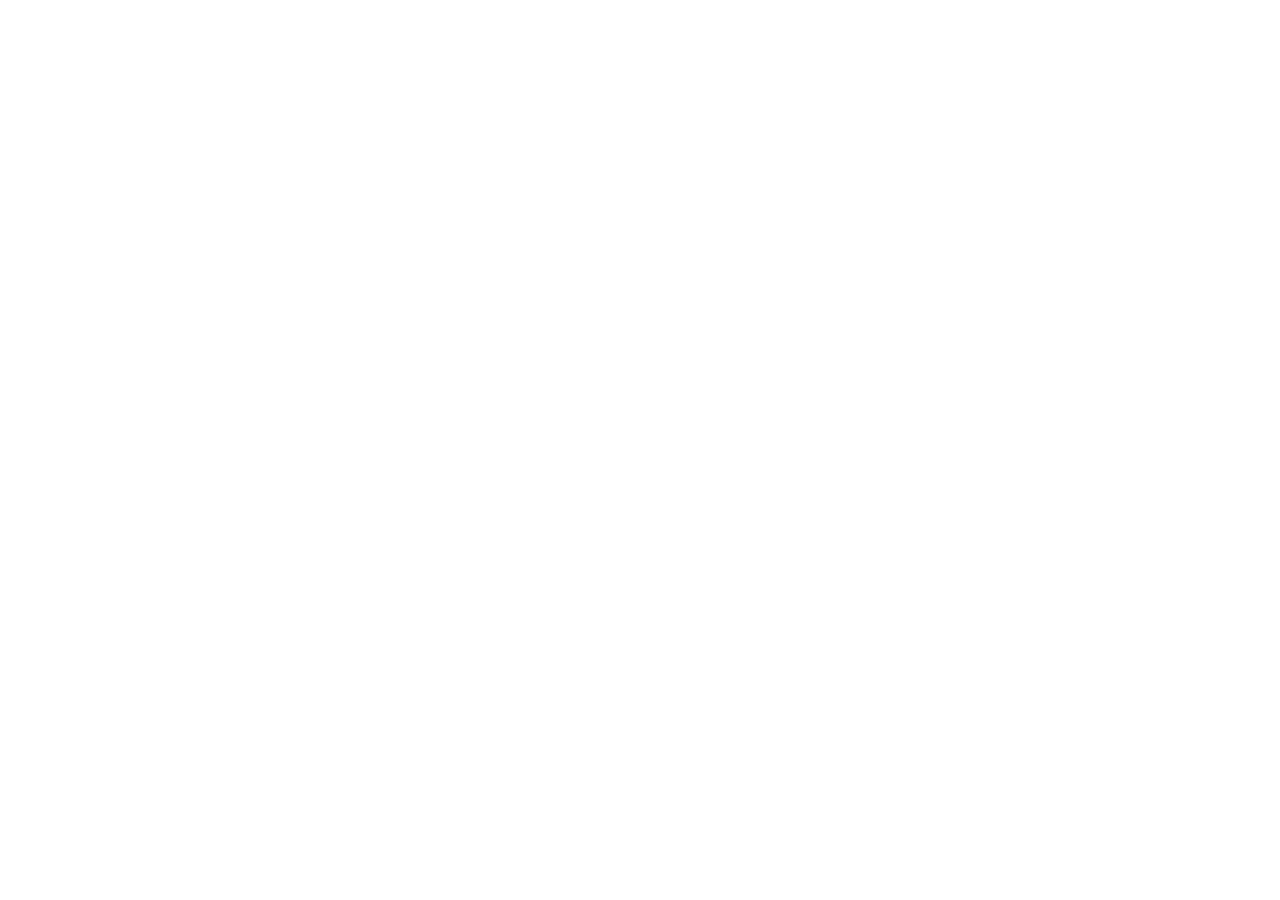
==== itemlist.html @ 6fb056ad "Merge branch 'main' of https://github.com/hhashi01/Assignment-10-Responsive-Implementation" ====
<!DOCTYPE html>
<html lang="en">
<head>
    <meta charset="UTF-8">
    <meta name="viewport" content="width=device-width, initial-scale=1.0">
    <title>Item List</title>
</head>
<body>
    
</body>
</html>
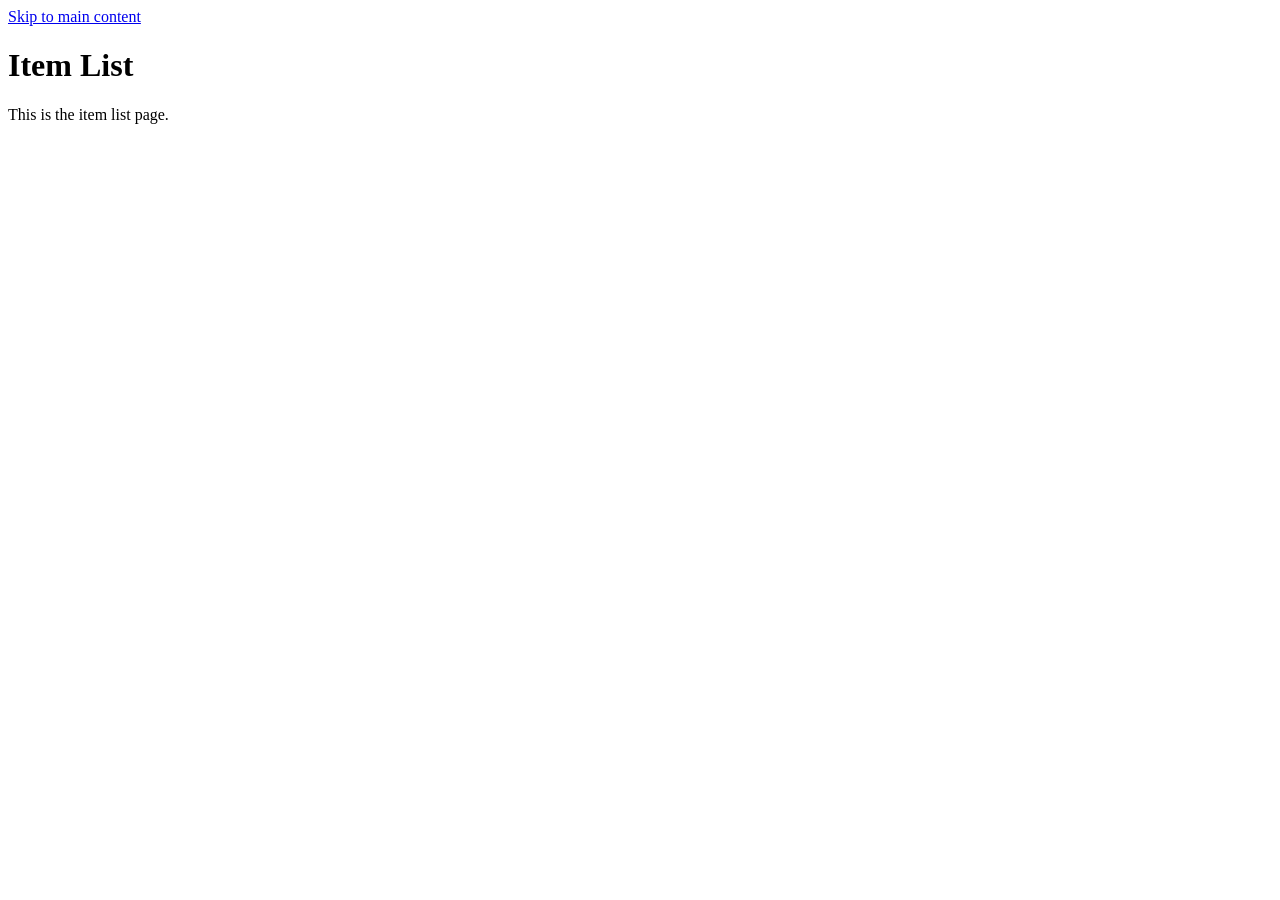
==== commit 509e3f31: "editing header and footer" ====
--- a/itemlist.html
+++ b/itemlist.html
@@ -5,7 +5,17 @@
     <meta name="viewport" content="width=device-width, initial-scale=1.0">
     <title>Item List</title>
 </head>
-<body>
-    
+<body class="responsive">
+
+  <a class="skip-link" href="#content">Skip to main content</a>
+
+  <header>
+    <div data-include="navigations/header.html"></div>
+  </header>
+    <main>
+        <h1>Item List</h1>
+        <p>This is the item list page.</p>
+    </main>
+
 </body>
 </html>
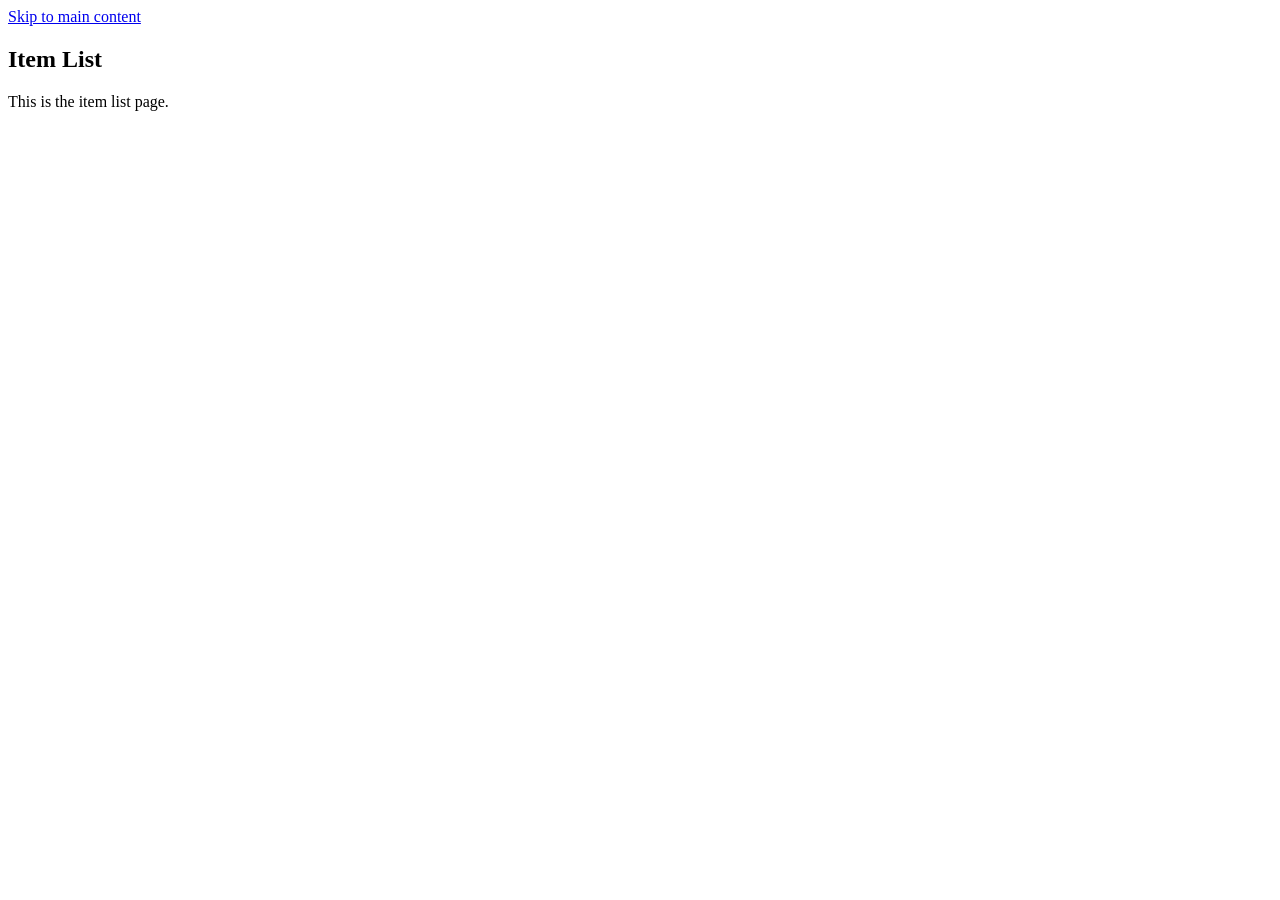
==== commit 547efaa2: "Update itemlist.html" ====
--- a/itemlist.html
+++ b/itemlist.html
@@ -12,8 +12,8 @@
   <header>
     <div data-include="navigations/header.html"></div>
   </header>
-    <main>
-        <h1>Item List</h1>
+    <main id="content">
+        <h2>Item List</h2>
         <p>This is the item list page.</p>
     </main>
 
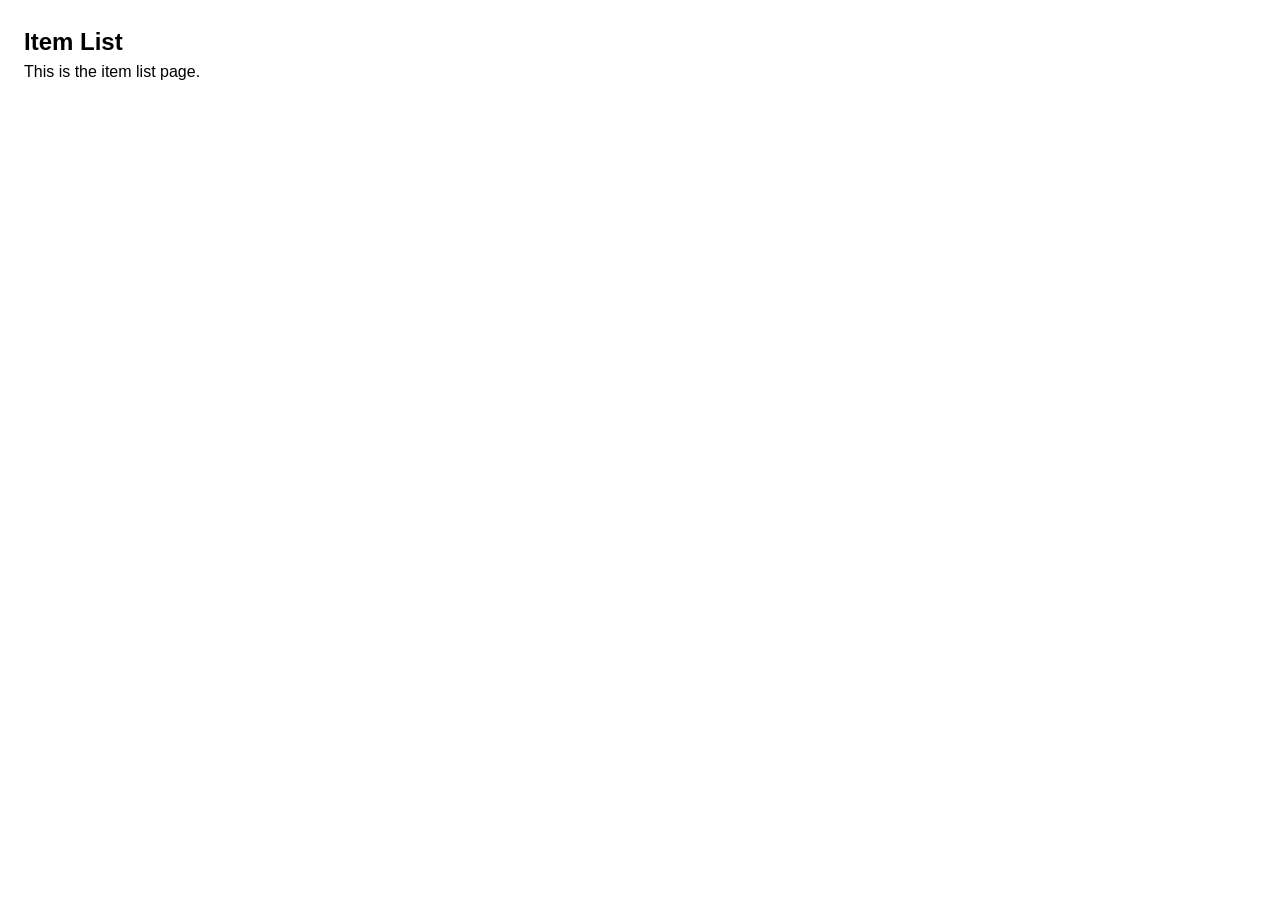
==== commit 4bb707a1: "addeed nav toggle" ====
--- a/itemlist.html
+++ b/itemlist.html
@@ -4,7 +4,9 @@
     <meta charset="UTF-8">
     <meta name="viewport" content="width=device-width, initial-scale=1.0">
     <title>Item List</title>
+    <link rel="stylesheet" href="styles.css" /> 
 </head>
+
 <body class="responsive">
 
   <a class="skip-link" href="#content">Skip to main content</a>
@@ -12,10 +14,32 @@
   <header>
     <div data-include="navigations/header.html"></div>
   </header>
-    <main id="content">
+    <main id="content" class="content">
         <h2>Item List</h2>
         <p>This is the item list page.</p>
     </main>
+  
+    <script src="scripts/HTMLInclude.js"></script>
+    <script>
+    function initNav() {
+    const menuToggle = document.querySelector('.menu-toggle');
+    const nav = document.querySelector('.nav');
 
-</body>
+    if (menuToggle && nav) {
+      menuToggle.addEventListener('click', () => {
+        nav.classList.toggle('open');
+        menuToggle.classList.toggle('active');
+      });
+    } else {
+      // If elements aren't found yet, try again shortly
+      setTimeout(initNav, 50);
+    }
+  }
+
+  document.addEventListener('DOMContentLoaded', () => {
+    setTimeout(initNav, 100);
+  });
+</script>
+  
+  </body>
 </html>
--- a/styles.css
+++ b/styles.css
@@ -0,0 +1,338 @@
+/* BASIC RESET */
+* {
+  margin: 0;
+  padding: 0;
+  box-sizing: border-box;
+}
+
+/* BASE STYLES */
+body {
+  font-family: Arial, sans-serif;
+  line-height: 1.5;
+}
+
+/* =========================
+   SKIP LINK (ACCESSIBILITY)
+========================= */
+.skip-link {
+  position: absolute;
+  top: -40px; /* hidden off screen */
+  left: 0;
+  background: #000;
+  color: #fff;
+  padding: 8px 16px;
+  z-index: 100;
+  text-decoration: none;
+}
+
+.skip-link:focus {
+  top: 0; /* shows when tabbed to */
+}
+
+/* HEADER */
+.header {
+  display: flex;
+  justify-content: space-between;
+  align-items: center;
+  padding: 16px;
+  background: #333;
+  color: white;
+  position:relative
+}
+
+.nav a {
+  color: white;
+  margin-left: 16px;
+  text-decoration: none;
+}
+
+/*Hamburger menu styles*/
+.menu-toggle {
+  display: none;
+  flex-direction: column;
+  justify-content: center;
+  gap: 5px;
+  background: none;
+  border: none;
+  cursor: pointer;
+  padding: 4px;
+  z-index: 200;
+}
+
+.hamburger {
+  display: block;
+  width: 24px;
+  height: 2px;
+  background-color: white;
+  border-radius: 2px;
+  transition: transform 0.3s ease, opacity 0.3s ease;
+}
+
+/* Animate into X when active */
+.menu-toggle.active .hamburger:nth-child(1) {
+  transform: translateY(7px) rotate(45deg);
+}
+.menu-toggle.active .hamburger:nth-child(2) {
+  opacity: 0;
+}
+.menu-toggle.active .hamburger:nth-child(3) {
+  transform: translateY(-7px) rotate(-45deg);
+}
+
+/* Mobile nav styles */
+@media (max-width: 600px) {
+  .menu-toggle {
+    display: flex; /* show hamburger on mobile */
+  }
+
+  .nav {
+    display: none; /* hidden by default */
+    position: absolute;
+    top: 100%;    /* position below header */
+    left: 0;
+    width: 100%;
+    background: #333;
+    padding: 12px 16px;
+    z-index: 100;
+  }
+
+  .nav.open {
+    display: block; /* show when active */
+  }
+
+  .nav ul {
+    flex-direction: column;
+    gap: 12px;
+    list-style: none;
+  }
+  .nav a{
+    display: block;
+    padding: 8px 0;
+    margin-left: 0;
+    font-size: 1rem;
+  }
+}
+
+/* CONTENT */
+.content {
+  padding: 24px;
+}
+
+/* MOBILE RESPONSIVE */
+@media (max-width: 600px) {
+  .nav {
+    display: none;
+  }
+}
+
+
+.search-page {
+  padding: 20px;
+  background: #f5f5f5;
+  min-height: 100vh;
+}
+
+.search-hero {
+  margin-bottom: 18px;
+}
+
+.search-input-bar {
+  display: flex;
+  flex-direction: column;
+  gap: 10px;
+  background: white;
+  border: 1px solid #cfcfcf;
+  border-radius: 10px;
+  padding: 12px;
+}
+
+.search-input-bar input {
+  width: 100%;
+  padding: 12px;
+  border: 1px solid #bdbdbd;
+  border-radius: 8px;
+  font-size: 1rem;
+}
+
+.search-input-bar button {
+  padding: 12px;
+  border: none;
+  background: #b7b7b7;
+  color: white;
+  border-radius: 8px;
+  cursor: pointer;
+}
+
+.search-toolbar {
+  display: flex;
+  flex-direction: column;
+  gap: 12px;
+  background: white;
+  border: 1px solid #d9d9d9;
+  border-radius: 10px;
+  padding: 14px;
+  margin-bottom: 18px;
+}
+
+.search-location {
+  font-size: 0.95rem;
+}
+
+.search-sort {
+  display: flex;
+  flex-direction: column;
+  gap: 8px;
+}
+
+.search-sort select {
+  padding: 10px;
+  border: 1px solid #bdbdbd;
+  border-radius: 8px;
+  background: white;
+}
+
+.search-layout {
+  display: flex;
+  flex-direction: column;
+  gap: 18px;
+}
+
+.search-filters {
+  background: white;
+  border: 1px solid #d9d9d9;
+  border-radius: 10px;
+  padding: 18px;
+}
+
+.search-filters h2 {
+  font-size: 1.25rem;
+  margin-bottom: 18px;
+}
+
+.search-filter-group {
+  margin-bottom: 20px;
+}
+
+.search-filter-group h3 {
+  font-size: 1rem;
+  margin-bottom: 10px;
+}
+
+.search-filter-group label {
+  display: block;
+  margin-bottom: 8px;
+  font-size: 0.95rem;
+}
+
+.search-price-range {
+  display: flex;
+  align-items: center;
+  gap: 8px;
+}
+
+.search-price-range input {
+  width: 100%;
+  padding: 10px;
+  border: 1px solid #bdbdbd;
+  border-radius: 6px;
+}
+
+.search-apply-btn {
+  width: 100%;
+  padding: 12px;
+  border: none;
+  border-radius: 8px;
+  background: #8b2bd3;
+  color: white;
+  cursor: pointer;
+}
+
+.search-results-grid {
+  display: grid;
+  grid-template-columns: 1fr;
+  gap: 18px;
+}
+
+.search-card {
+  background: white;
+  border: 1px solid #d9d9d9;
+  border-radius: 10px;
+  padding: 14px;
+  text-align: center;
+}
+
+.search-card img {
+  width: 100%;
+  border-radius: 8px;
+  margin-bottom: 12px;
+}
+
+.search-card h3 {
+  font-size: 1rem;
+  margin-bottom: 6px;
+}
+
+.search-card p {
+  font-size: 0.95rem;
+  margin-bottom: 4px;
+}
+
+.search-price {
+  font-weight: bold;
+}
+
+.search-card button {
+  margin-top: 10px;
+  width: 100%;
+  padding: 10px;
+  border: 1px solid #bdbdbd;
+  border-radius: 20px;
+  background: #f8f8f8;
+  cursor: pointer;
+}
+
+@media (min-width: 768px) {
+  .search-input-bar {
+    flex-direction: row;
+  }
+
+  .search-input-bar input {
+    flex: 1;
+  }
+
+  .search-input-bar button {
+    width: 140px;
+  }
+
+  .search-toolbar {
+    flex-direction: row;
+    justify-content: space-between;
+    align-items: center;
+  }
+
+  .search-sort {
+    flex-direction: row;
+    align-items: center;
+  }
+
+  .search-results-grid {
+    grid-template-columns: repeat(2, 1fr);
+  }
+}
+
+@media (min-width: 1024px) {
+  .search-layout {
+    flex-direction: row;
+    align-items: flex-start;
+  }
+
+  .search-filters {
+    width: 260px;
+    flex-shrink: 0;
+  }
+
+  .search-results-grid {
+    flex: 1;
+    grid-template-columns: repeat(4, 1fr);
+  }
+}
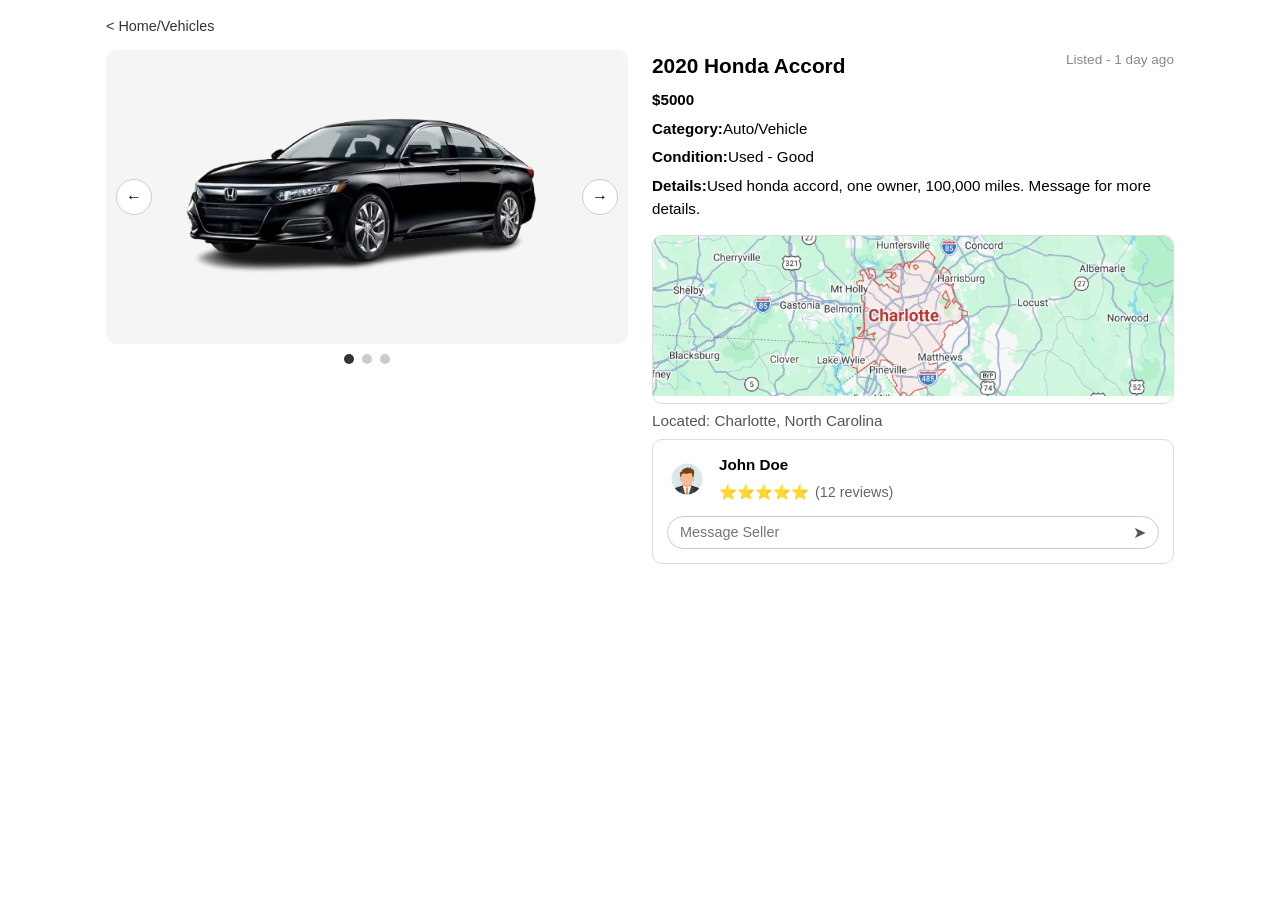
==== commit 08cb8d65: "finished item list and changer hamburger menu" ====
--- a/itemlist.html
+++ b/itemlist.html
@@ -5,6 +5,7 @@
     <meta name="viewport" content="width=device-width, initial-scale=1.0">
     <title>Item List</title>
     <link rel="stylesheet" href="styles.css" /> 
+    <link rel="stylesheet" href="styles/itemlist.css" />
 </head>
 
 <body class="responsive">
@@ -14,31 +15,117 @@
   <header>
     <div data-include="navigations/header.html"></div>
   </header>
-    <main id="content" class="content">
-        <h2>Item List</h2>
-        <p>This is the item list page.</p>
+    <main id="content" class="content item-detail-page">
+      <!--Breadcrumb-->
+      <nav class="breadcrumb">
+        <a href="search.html">&lt; Home/Vehicles</a>
+      </nav>
+
+      <div class="item-detail-layout">
+
+        <!-- Left: image carousel -->
+         <div class="item-image">
+          <div class="carousel">
+            <button class="carousel-btn prev">&#8592;</button>
+
+            <img src="images/car1.png" alt="2020 Honda Accord" class="carousel-img active" />
+            <img src="images/car2.jpg" alt="2020 Honda Accord interior" class="carousel-img" />
+            <img src="images/car3.jpg" alt="2020 Honda Accord rear" class="carousel-img" />
+
+            <button class="carousel-btn next">&#8594;</button>
+          </div>
+          <div class="carousel-dots">
+            <span class="dot active"></span>
+            <span class="dot"></span>
+            <span class="dot"></span>
+          </div>
+         </div>
+         
+        <!-- Right: item details -->
+         <div class="item-info">
+          <div class="item-title-row">
+            <h2>2020 Honda Accord</h2>
+            <span class="item-listed">Listed - 1 day ago</span>
+          </div>
+
+          <p class="item-price">$5000</p>
+
+          <p><strong>Category:</strong>Auto/Vehicle</p>
+          <p><strong>Condition:</strong>Used - Good</p>
+          <p><strong>Details:</strong>Used honda accord, one owner, 100,000 miles. Message for more details.</p>
+         
+          <!--Map-->
+          <div class="item-map">
+            <img src="images/map.png" alt="Map of Charlotte, NC" />
+
+          </div>
+          <p class="item-location">Located: Charlotte, North Carolina</p>
+
+          <!--Seller Info-->
+          <div class="seller-card">
+            <div class="seller-info">
+              <img src="images/avatar.jpg" alt="Seller avatar" class="seller-avatar" />
+              <div>
+                <p class="seller-name">John Doe</p>
+                <div class="seller-rating">
+                  <span>⭐⭐⭐⭐⭐</span>
+                  <span class="review-count">(12 reviews)</span>
+                </div>
+              </div>
+            </div>
+            <!--Message bar-->
+            <div class="message-bar">
+              <input type="text" placeholder="Message Seller" />
+              <button class="send-btn">&#10148;</button>
+            </div>
+          </div>
+        </div>
+      </div>
+   
     </main>
   
     <script src="scripts/HTMLInclude.js"></script>
+
+    <!-- WAIT for include to finish, THEN load hamburger script -->
     <script>
-    function initNav() {
-    const menuToggle = document.querySelector('.menu-toggle');
-    const nav = document.querySelector('.nav');
+    window.addEventListener('load', () => {
+    const script = document.createElement('script');
+    script.src = "scripts/hamburger_menu.js";
+    document.body.appendChild(script);
+    });
+    </script>
+    <script>
+      document.addEventListener('DOMContentLoaded', () => {
 
-    if (menuToggle && nav) {
-      menuToggle.addEventListener('click', () => {
-        nav.classList.toggle('open');
-        menuToggle.classList.toggle('active');
-      });
-    } else {
-      // If elements aren't found yet, try again shortly
-      setTimeout(initNav, 50);
-    }
+  // Carousel logic
+  const images = document.querySelectorAll('.carousel-img');
+  const dots = document.querySelectorAll('.dot');
+  let current = 0;
+
+  function goTo(index) {
+    // Remove active from current image and dot
+    images[current].classList.remove('active');
+    dots[current].classList.remove('active');
+
+    // Wrap around the index
+    current = (index + images.length) % images.length;
+
+    // Add active to new image and dot
+    images[current].classList.add('active');
+    dots[current].classList.add('active');
   }
+  // Previous and next button event listeners
+  document.querySelector('.carousel-btn.prev')
+    .addEventListener('click', () => goTo(current - 1));
 
-  document.addEventListener('DOMContentLoaded', () => {
-    setTimeout(initNav, 100);
+  document.querySelector('.carousel-btn.next')
+    .addEventListener('click', () => goTo(current + 1));
+
+  // Make dots clickable too
+  dots.forEach((dot, i) => {
+    dot.addEventListener('click', () => goTo(i));
   });
+});
 </script>
   
   </body>
--- a/styles.css
+++ b/styles.css
@@ -31,100 +31,149 @@
 
 /* HEADER */
 .header {
-  display: flex;
+  border-bottom: 1px solid #ddd;
+  position: relative;
+}
+
+.nav {
+  display: flex;
+  align-items: center;
   justify-content: space-between;
-  align-items: center;
-  padding: 16px;
-  background: #333;
-  color: white;
-  position:relative
-}
-
-.nav a {
-  color: white;
-  margin-left: 16px;
+  padding: 12px 20px;
+}
+
+.nav-logo {
+  font-size: 32px;
+  font-weight: bold;
+  color: #7c3aed;
   text-decoration: none;
 }
 
-/*Hamburger menu styles*/
-.menu-toggle {
+.nav-right {
+  display: flex;
+  align-items: center;
+  gap: 12px;
+}
+
+.nav-location {
+  padding: 8px 14px;
+  border: 1px solid #ccc;
+  border-radius: 6px;
+  font-size: 14px;
+  background: #f5f5f5;
+}
+
+.nav-menu {
+  display: flex;
+  flex-direction: column;
+  gap: 4px;
+  cursor: pointer;
+}
+
+.nav-menu span {
+  display: block;
+  width: 24px;
+  height: 3px;
+  background: #222;
+  border-radius: 2px;
+}
+
+/* OVERLAY - darkens page when drawer is open */
+.overlay {
   display: none;
-  flex-direction: column;
-  justify-content: center;
-  gap: 5px;
+  position: fixed;
+  inset: 0;
+  background: rgba(0, 0, 0, 0.4);
+  z-index: 300;
+}
+
+.overlay.active {
+  display: block;
+}
+
+/* SLIDE-OUT DRAWER */
+.drawer {
+  position: fixed;
+  top: 0;
+  right: -280px;   /* hidden off screen */
+  width: 280px;
+  height: 100%;
+  background: white;
+  z-index: 400;
+  padding: 20px;
+  transition: right 0.3s ease;
+  box-shadow: -2px 0 8px rgba(0,0,0,0.15);
+}
+
+.drawer.active {
+  right: 0;     /* slides in */
+}
+
+.drawer-back {
   background: none;
   border: none;
-  cursor: pointer;
+  font-size: 1.2rem;
+  cursor: pointer;
+  margin-bottom: 20px;
   padding: 4px;
-  z-index: 200;
-}
-
-.hamburger {
-  display: block;
-  width: 24px;
-  height: 2px;
-  background-color: white;
-  border-radius: 2px;
-  transition: transform 0.3s ease, opacity 0.3s ease;
-}
-
-/* Animate into X when active */
-.menu-toggle.active .hamburger:nth-child(1) {
-  transform: translateY(7px) rotate(45deg);
-}
-.menu-toggle.active .hamburger:nth-child(2) {
-  opacity: 0;
-}
-.menu-toggle.active .hamburger:nth-child(3) {
-  transform: translateY(-7px) rotate(-45deg);
-}
-
-/* Mobile nav styles */
-@media (max-width: 600px) {
-  .menu-toggle {
-    display: flex; /* show hamburger on mobile */
-  }
-
-  .nav {
-    display: none; /* hidden by default */
-    position: absolute;
-    top: 100%;    /* position below header */
-    left: 0;
-    width: 100%;
-    background: #333;
-    padding: 12px 16px;
-    z-index: 100;
-  }
-
-  .nav.open {
-    display: block; /* show when active */
-  }
-
-  .nav ul {
-    flex-direction: column;
-    gap: 12px;
-    list-style: none;
-  }
-  .nav a{
-    display: block;
-    padding: 8px 0;
-    margin-left: 0;
-    font-size: 1rem;
-  }
+}
+
+.drawer-header {
+  display: flex;
+  justify-content: space-between;
+  align-items: center;
+  margin-bottom: 20px;
+}
+
+.drawer-avatar {
+  font-size: 2rem;
+}
+
+.drawer-messages {
+  display: flex;
+  align-items: center;
+  gap: 8px;
+  margin-bottom: 20px;
+  font-size: 0.95rem;
+}
+
+.drawer-count {
+  font-weight: bold;
+  font-size: 1.1rem;
+}
+
+.drawer-notification {
+  padding: 12px;
+  border: 1px solid #eee;
+  border-radius: 8px;
+  margin-bottom: 10px;
+  font-size: 0.9rem;
+  color: #555;
+}
+
+.drawer-nav {
+  display: flex;
+  flex-direction: column;
+  gap: 4px;
+  margin-top: 10px;
+}
+
+.drawer-nav a {
+  padding: 12px;
+  border-radius: 8px;
+  text-decoration: none;
+  color: #333;
+  font-size: 0.95rem;
+}
+
+.drawer-nav a:hover {
+  background: #f5f5f5;
 }
 
 /* CONTENT */
 .content {
   padding: 24px;
 }
-
-/* MOBILE RESPONSIVE */
-@media (max-width: 600px) {
-  .nav {
-    display: none;
-  }
-}
-
 
 .search-page {
   padding: 20px;
--- a/styles/itemlist.css
+++ b/styles/itemlist.css
@@ -0,0 +1,204 @@
+/* ITEM DETAIL PAGE */
+
+/* Centers the page and limits max width on large screens */
+.item-detail-page {
+  padding: 16px;
+  max-width: 1100px;
+  margin: 0 auto;
+}
+/* Spacing below the breadcrumb trail */
+.breadcrumb {
+  margin-bottom: 12px;
+  font-size: 0.9rem;
+}
+
+.breadcrumb a {
+  color: #333;
+  text-decoration: none;
+}
+/* Underline on hover for visual feedback */
+.breadcrumb a:hover {
+  text-decoration: underline;
+}
+/* Page layout: mobile stacks vertically, desktop side by side */
+.item-detail-layout {
+  display: flex;
+  flex-direction: column;
+  gap: 24px;
+}
+/* Carousel container - relative so arrow buttons can be positioned inside it */
+.carousel {
+  position: relative;
+  display: flex;
+  align-items: center;
+  justify-content: center;
+  background: #f5f5f5;
+  border-radius: 10px;
+  overflow: hidden;
+  min-height: 280px;
+}
+/*Main listing image */
+.carousel-img {
+display: none; /* hide all images by default */ 
+  width: 100%;
+  max-height: 380px;
+  object-fit: contain;
+}
+/*Only the active image is shown, others are hidden*/
+.carousel-img.active {
+  display: block;
+}
+/*shared styles for both prev and next buttons */
+.carousel-btn {
+  position: absolute;
+  top: 50%;
+  transform: translateY(-50%); /* vertically center */
+  background: white;
+  border: 1px solid #ccc;
+  border-radius: 50%;
+  width: 36px;
+  height: 36px;
+  cursor: pointer;
+  font-size: 1rem;
+  display: flex;
+  align-items: center;
+  justify-content: center;
+}
+/*Position arrows on left and right sides of the carousel */
+.carousel-btn.prev { left: 10px; }
+.carousel-btn.next { right: 10px; }
+/*Dot indicators showing current image position*/
+.carousel-dots {
+  display: flex;
+  justify-content: center;
+  gap: 8px;
+  margin-top: 10px;
+}
+/*Individual dot styles */
+.dot {
+  width: 10px;
+  height: 10px;
+  border-radius: 50%;
+  background: #ccc;
+}
+/*Active dot highlighted*/
+.dot.active { background: #333; }
+/*title and "listed x days ago" on same row*/
+.item-title-row {
+  display: flex;
+  justify-content: space-between;
+  align-items: flex-start;
+  flex-wrap: wrap; /*wraps on small screens*/
+  gap: 8px;
+  margin-bottom: 8px;
+}
+
+.item-title-row h2 { font-size: 1.3rem; }
+/*muted timestamp text */
+.item-listed {
+  font-size: 0.85rem;
+  color: #888;
+}
+/* Item price styling */
+.item-price {
+  font-size: 1.2rem;
+  font-weight: bold;
+  margin-bottom: 12px;
+}
+/* Item description styling */
+.item-info p {
+  margin-bottom: 6px;
+  font-size: 0.95rem;
+}
+/*MAP*/
+/* Map container with border and rounded corners */
+.item-map {
+  margin: 14px 0 6px;
+  border-radius: 10px;
+  overflow: hidden;
+  border: 1px solid #ddd;
+}
+
+.item-map img {
+  width: 100%;
+  height: 160px;
+  object-fit: cover; /*crops map image to fill container*/
+}
+/* Item location text styling */
+.item-location {
+  font-size: 0.9rem;
+  color: #555;
+  margin-bottom: 16px;
+}
+/*SELLER*/
+/* Outlined card wrapping seller info and message input */
+.seller-card {
+  border: 1px solid #ddd;
+  border-radius: 10px;
+  padding: 14px;
+}
+/* Avatar and seller name/rating side by side */
+.seller-info {
+  display: flex;
+  align-items: center;
+  gap: 12px;
+  margin-bottom: 12px;
+}
+/* Circular seller profile picture */
+.seller-avatar {
+  width: 40px;
+  height: 40px;
+  border-radius: 50%;
+  object-fit: cover;
+  background: #eee; /* fallback if image fails to load */
+}
+
+.seller-name {
+  font-weight: 600;
+  margin-bottom: 2px;
+}
+/* Star rating and review count on same row */
+.seller-rating {
+  display: flex;
+  align-items: center;
+  gap: 6px;
+  font-size: 0.9rem;
+}
+/* Muted review count e.g. "(12)" */
+.review-count { color: #666; }
+/* Message input bar styling */
+/* Pill-shaped input row at the bottom of the seller card */
+.message-bar {
+  display: flex;
+  align-items: center;
+  border: 1px solid #ccc;
+  border-radius: 20px;
+  padding: 6px 12px;
+  gap: 8px;
+}
+/* Input takes up all available space */
+.message-bar input {
+  flex: 1;
+  border: none;
+  outline: none;
+  font-size: 0.9rem;
+}
+/* Send arrow button */
+.send-btn {
+  background: none;
+  border: none;
+  cursor: pointer;
+  font-size: 1rem;
+  color: #555;
+}
+/*Desktop layout*/
+/* On wider screens, place carousel and item info side by side */
+@media (min-width: 768px) {
+  .item-detail-layout {
+    flex-direction: row;
+    align-items: flex-start;
+  }
+  /*each column takes up equal space*/
+  .item-image { flex: 1; }
+  .item-info { flex: 1; }
+}
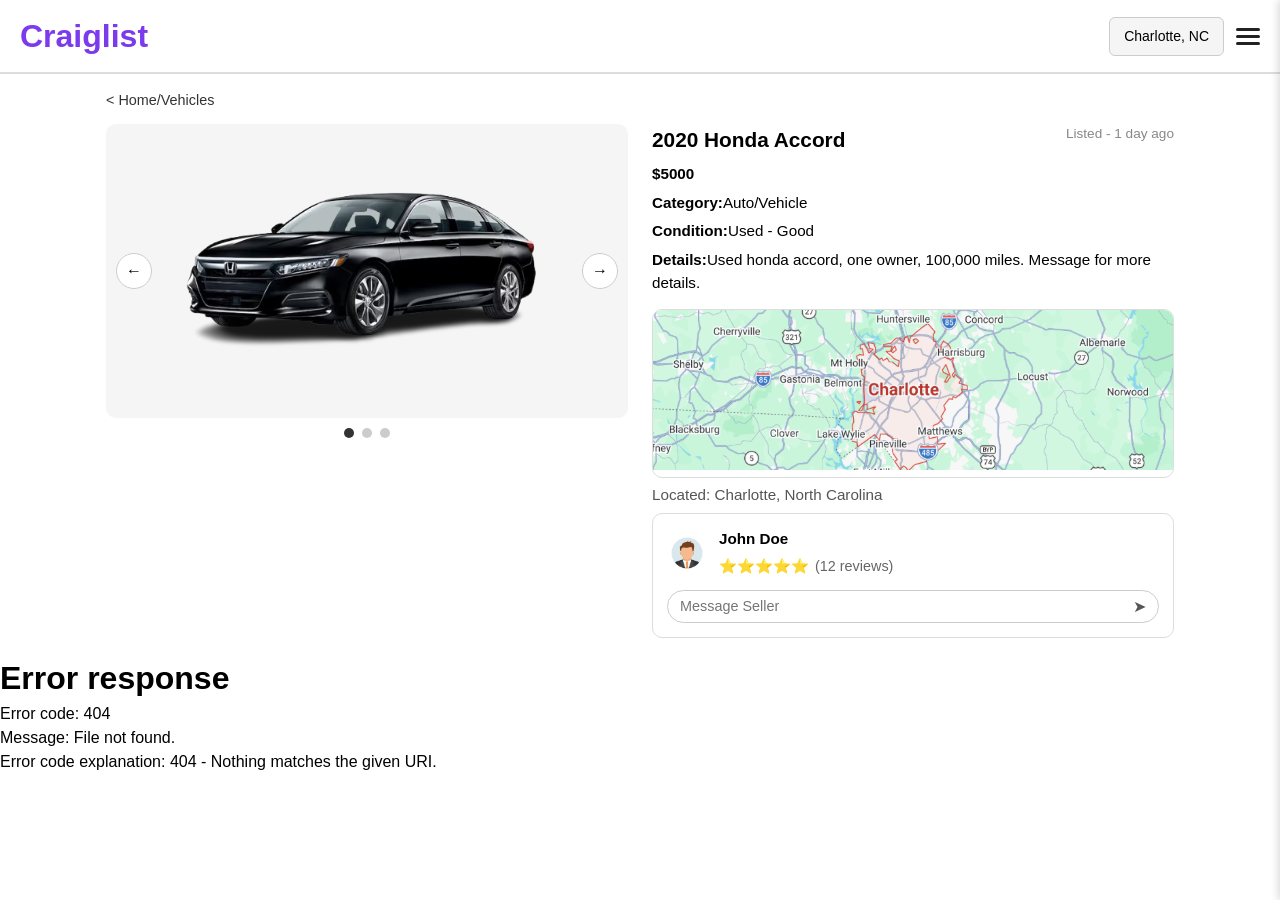
==== commit be15623d: "Update itemlist.html" ====
--- a/itemlist.html
+++ b/itemlist.html
@@ -6,15 +6,15 @@
     <title>Item List</title>
     <link rel="stylesheet" href="styles.css" /> 
     <link rel="stylesheet" href="styles/itemlist.css" />
+    <script src="scripts/hamburger_menu.js" defer></script>
+    <script src="header_footer.js" defer></script>
+    
 </head>
 
 <body class="responsive">
 
-  <a class="skip-link" href="#content">Skip to main content</a>
+      <div id="nav-placeholder"></div>
 
-  <header>
-    <div data-include="navigations/header.html"></div>
-  </header>
     <main id="content" class="content item-detail-page">
       <!--Breadcrumb-->
       <nav class="breadcrumb">
@@ -84,17 +84,7 @@
    
     </main>
   
-    <script src="scripts/HTMLInclude.js"></script>
-
-    <!-- WAIT for include to finish, THEN load hamburger script -->
-    <script>
-    window.addEventListener('load', () => {
-    const script = document.createElement('script');
-    script.src = "scripts/hamburger_menu.js";
-    document.body.appendChild(script);
-    });
-    </script>
-    <script>
+  <script>
       document.addEventListener('DOMContentLoaded', () => {
 
   // Carousel logic
@@ -128,5 +118,7 @@
 });
 </script>
   
+  <div id="footer-placeholder"></div>
+
   </body>
 </html>
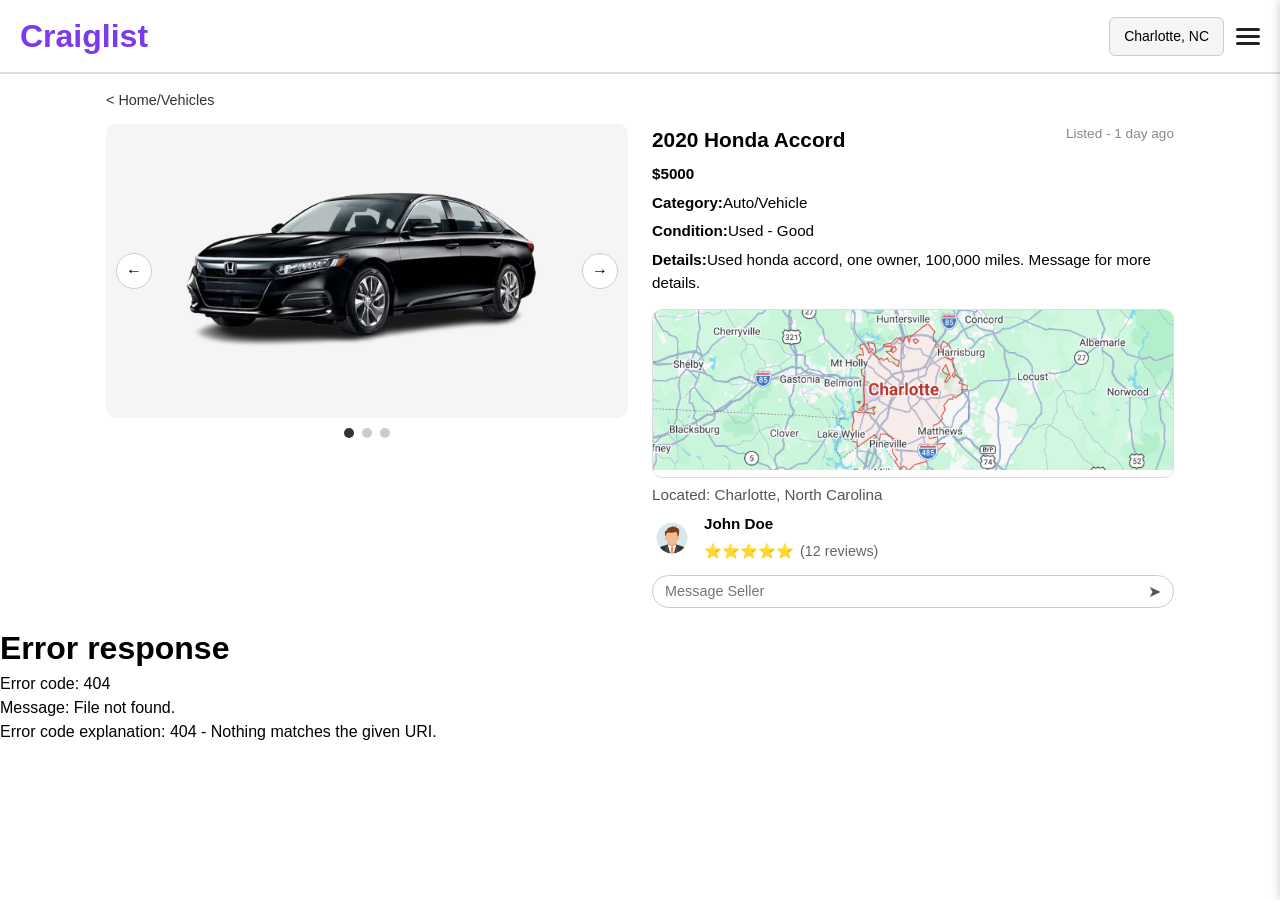
==== commit 1b5fa23e: "Linked itemlisting to seller page Linked itemlisting to seller page and added some additional stylin" ====
--- a/itemlist.html
+++ b/itemlist.html
@@ -7,7 +7,7 @@
     <link rel="stylesheet" href="styles.css" /> 
     <link rel="stylesheet" href="styles/itemlist.css" />
     <script src="scripts/hamburger_menu.js" defer></script>
-    <script src="header_footer.js" defer></script>
+    <script src="scripts/header_footer.js" defer></script>
     
 </head>
 
@@ -62,8 +62,8 @@
           <p class="item-location">Located: Charlotte, North Carolina</p>
 
           <!--Seller Info-->
-          <div class="seller-card">
-            <div class="seller-info">
+          <div class="seller-info">
+            <a href="seller_account.html" class="seller-link">
               <img src="images/avatar.jpg" alt="Seller avatar" class="seller-avatar" />
               <div>
                 <p class="seller-name">John Doe</p>
@@ -72,7 +72,8 @@
                   <span class="review-count">(12 reviews)</span>
                 </div>
               </div>
-            </div>
+            </a>
+          </div>
             <!--Message bar-->
             <div class="message-bar">
               <input type="text" placeholder="Message Seller" />
--- a/styles.css
+++ b/styles.css
@@ -384,4 +384,16 @@
     flex: 1;
     grid-template-columns: repeat(4, 1fr);
   }
+}
+
+.seller-link {
+  display: flex;
+  align-items: center;
+  gap: 12px;
+  text-decoration: none;
+  color: inherit;
+}
+
+.seller-link:hover .seller-name {
+  color: #7c3aed;
 }
